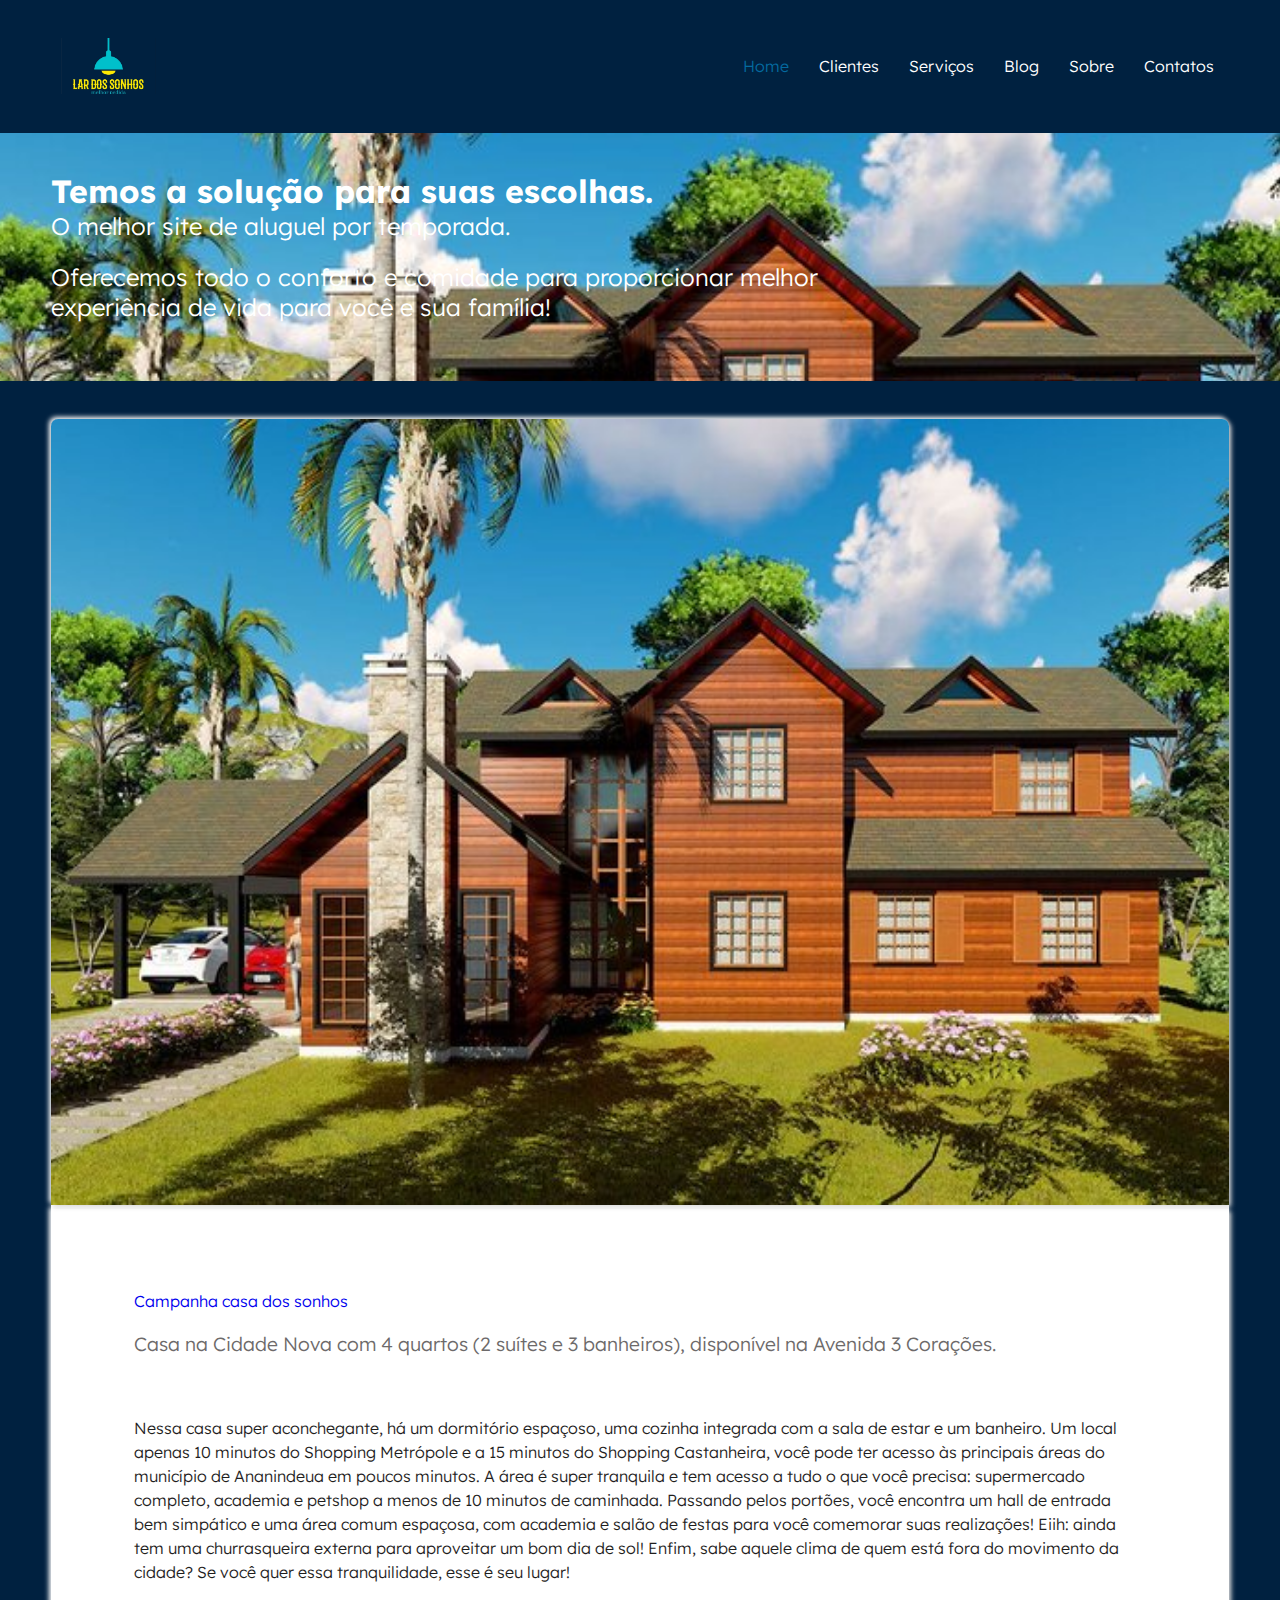
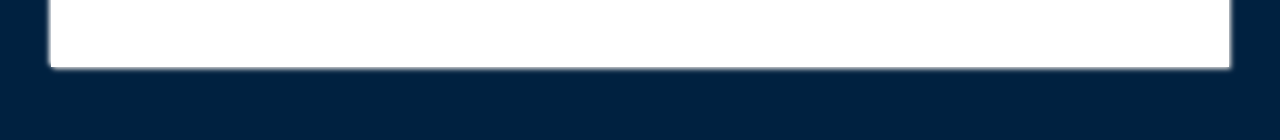
==== index1.html @ 4e383707 "updated class inner" ====
<!DOCTYPE html>
<html lang="en">
    <head>
        <meta charset="UTF-8" />
        <meta name="viewport" content="width=device-width, initial-scale=1.0" />
        <title>Soluções digitais</title>
        <meta
            name="description"
            content="Agência especializada em Marketing Digital, Criação Web e Aplicativos Mobile"
        />
        <meta name="keywords" content="Agência digital, Marketing e sites" />
        <meta name="robots" content="index, follow" />
        <meta name="author" content="Emerson Pessoa" />
        <link rel="stylesheet" href="css/style1.css" />
        <link
            rel="stylesheet"
            href="https://cdnjs.cloudflare.com/ajax/libs/font-awesome/5.15.3/css/all.min.css"
        />
        <link.
            href="https://fonts.googleapis.com/css2?family=Lato:wght@300;400;700&display=swap"
            rel="stylesheet"
        />
        <link
            href="https://fonts.googleapis.com/css2?family=Inter&family=Lexend:wght@500;600&display=swap"
            rel="stylesheet"
        />
        <link rel="icon" href="image/logo_casa02.1.ico" />
    </head>
    <body>
        <!-- <CABECALHO-->
        <header class="cabecalho container">
            <a href="index.html">
                <h1 class="logo">Casa de praia - aluguel por temporada</h1>
            </a>
            <button class="btn-menu bg-gradient">
                <i class="fas fa-bars fa-lg"></i>
            </button>
            <nav class="menu">
                <a class="btn-close"><i class="fa fa-times fa"></i></a>
                <ul>
                    <li><a class="active" href="index.html">Home</a></li>
                    <li><a href="#">Clientes</a></li>
                    <li><a href="#">Serviços</a></li>
                    <li><a href="#">Blog</a></li>
                    <li><a href="#">Sobre</a></li>
                    <li><a href="#">Contatos </a></li>
                </ul>
            </nav>
        </header>
        <div class="banner container">
            <div class="title">
                <h2>Temos a solução para suas escolhas.</h2>
                <h3>O melhor site de aluguel por temporada.</h3>
                <h4>
                    Oferecemos todo o conforto e comidade para proporcionar
                    melhor experiência de vida para você e sua família!
                </h4>
            </div>
        </div>
        <main class="container">
            <article class="servico bg-white radius">
                <img
                    class="img"
                    src="image/casa_palmeira02.jpg"
                    alt="campanhas publicitárias"
                />
                <div class="inner">
                    <a href="#">Campanha casa dos sonhos</a>
                    <h4>
                        Casa na Cidade Nova com 4 quartos (2 suítes e 3
                        banheiros), disponível na Avenida 3 Corações.
                    </h4>
                    <p>
                        Nessa casa super aconchegante, há um dormitório
                        espaçoso, uma cozinha integrada com a sala de estar e um
                        banheiro. Um local apenas 10 minutos do Shopping
                        Metrópole e a 15 minutos do Shopping Castanheira, você
                        pode ter acesso às principais áreas do município de
                        Ananindeua em poucos minutos. A área é super tranquila e
                        tem acesso a tudo o que você precisa: supermercado
                        completo, academia e petshop a menos de 10 minutos de
                        caminhada. Passando pelos portões, você encontra um hall
                        de entrada bem simpático e uma área comum espaçosa, com
                        academia e salão de festas para você comemorar suas
                        realizações! Eiih: ainda tem uma churrasqueira externa
                        para aproveitar um bom dia de sol! Enfim, sabe aquele
                        clima de quem está fora do movimento da cidade? Se você
                        quer essa tranquilidade, esse é seu lugar!
                    </p>
                </div>
            </article>
        </main>

        <!--JQURY-->
        <script src="https://code.jquery.com/jquery-3.0.0.js"></script>
        <script>
            $(".btn-menu").click(function () {
                $(".menu").show();
            });
            $(".btn-close").click(function () {
                $(".menu").hide();
            });
        </script>
    </body>
</html>
---- css/style1.css ----
* {
  margin: 0;
  padding: 0;
  font-size: 100%;
  border: none;
  outline: none;
  font-weight: 300;
  box-sizing: border-box;
  font-family: "Lexend", "Lato", sans-serif;
}
body {
  /* background-color: #514562; */
  background-color: #3F2D59;
  /* background-color: #000d5c; */
  background-color: #002140;

  /* background-color: #f5f5f5; */
  /* background-color: #d9d9d9; */
  /* background-color: #47395E; */
  /* background-color: #3E2C58 */
}

a {
  text-decoration: none;
}

ul {
  list-style: none;
}
img {
  max-width: 100%;
}

header {
  position: top;
}

/*======= CONTAINER ===== */
.container {
  width:100%;
  float:left;
  padding: 3% 4%;
  text-align:center;
}
/*======= BG-COLORS ===== */
.bg-gradient{
  /* background: linear-gradient(to right, #ce2e3c,#da6709); */ /*add */
  background: linear-gradient(to right, #3F2D59,#6610f2, #3F2D59); 
}
.bg-black{
  /* background-color:#130400; */
  background-color:#000d5c;
}

.bg-white{
  background-color:#fff;
}
/*add */
.bg-button:hover{
  background-color:transparent;
  transition: all 0.5s ease;
  border:3px solid #6610f2;
  background: -webkit-linear-gradient(#6610f2,#00d4ff);
  -webkit-background-clip: text;
  -webkit-text-fill-color: transparent;
  /* border: 0.5px solid #fff; */
  /* box-shadow: 1px 1px 3px #d9d9d9, -1px -1px 3px #fff ; add */
  /* color: #fff; */
}
/*======= HELPERS ===== */
.radius{
  /* border-radius:7px; */
  border-radius:7px 7px 0 0; /*add*/
}
/*CABECALHO*/

.logo {
  width: 56px;
  height: 56px;
  float: left;
  background: url(../image/logo_casa02.png) center center/56px no-repeat;
  font-size: 0;/*  0 para desaparecer o texto e >0 para aparecer*/
}
.btn-menu{
  width: 56px;
  height: 56px;
  float: right;
  text-align: center;
  color: #fff;
  border-radius: 56px; /*arredonda */
  cursor: pointer;
  background: linear-gradient(to right, #6610f2,#3F2D59);/*add*/
  box-shadow: 1px 1px 3px #d9d9d9; /*add*/
}
/*add */
.btn-menu i:hover{
  color: #fe0000;
}
/*MENU*/
.menu{
  display: none;
  width: 100%;
  height: auto;
  position: fixed; 
  /* background-color:rgba(0,0,0,0.9); */
  background-color:#002140;
  top: 0;
  left: 0;
   
}
.btn-close{
  font-size: 1.5em;
  color:#fff;
  float: right;
  cursor: pointer;
  /* margin-right: 5%; */
  /* margin: 2% 3% 0 0; */
  margin: 6% 8% 0 0; /*add */
}
.menu ul{
  width: 100%;
  float: left;
  text-align: center;
  background: #002140; 
}  
.menu li{
  padding:1.5%; 
}
.menu li a{
  font-size:2em;
  color: #fff;
  padding:1.5% 3%
}
.menu li a:hover{
  /* border:1px solid #da6709; */
  border:2px solid #6610f2;  /*add*/
  border-radius: 4px; /*add*/
  background: -webkit-linear-gradient(#6610f2,#00d4ff);
  -webkit-background-clip: text;
  -webkit-text-fill-color: transparent;
}

/*BANNER*/
.banner{
  background: url(../image/casa_palmeira02.jpg) no-repeat center fixed;
  background-size:cover;
}
.title{
  width:100%;
}
.title h2{
  font-size: 2.5em;
  color:#fff ;
  font-weight: 700; 
}
.title h3{
  font-size: 1.5em;
  color: #fff;
  margin-bottom: 2.5%
}
.title h4{
  font-size: 1.5em;
  color: #fff;
  margin-bottom: 2.5%

}
.buttons{
  width:100%;

}
.buttons i{
  float: right;
}
/*SERVICOS*/
.servico{
  width:100%;
  text-align: left;
  margin-bottom: 3%;
  /* width: 100%;
  height: 100vh;
  object-fit: cover;  TESTE*/
}
  
.container .servico img{
  width: 100%; /*add */
  height: 100%;
  border-radius: 7px 7px 0 0;
  box-shadow: 2px 2px 5px #d9d9d9, -2px -2px 5px #ffff; /*add*/ 
}
.servico img:hover{
  box-shadow: 2px 2px 5px #6610f2, -2px -2px 5px #3F2D59; /*add*/
  cursor: pointer;
}

.inner{
  padding:7%;
  box-shadow: 2px 2px 5px #d9d9d9, -2px -2px 5px #ffff; /*add*/ 
}
/*
.inner a{
  /* font-size:1.5em;
  color: #130400;
  font-weight: 700;
}
*/
.inner h4{
  font-size: 1.2em;
  /* color: #130400; */
  color: #6d6a6a;
  margin-top:2%;
  
}
.inner p{
  margin-top:6%;
  color:#1f1e1e;
  line-height: 1.5em;
}

/*NEWSLETTER*/

.newsletter h2{
  font-size:1.5em;
  color:#fff;
  font-weight: 700;
}
.newsletter h3{
  color: #fff;
}
.newsletter form{
  margin-top: 2%;
}
.newsletter input{
  width:100%;
  color: #fff;
  border: 1px solid rgba(255,255,255,0.3);
  padding:1.5%;
}
/*add */
.newsletter input:focus{
  box-shadow: 1px 1px 3px #d9d9d9, -1px -1px 3px #fff;
}
.newsletter button{
  width: 100%;
  /* color: #130400; add*/
  color: #6610f2;
  padding: 2%;
  cursor: pointer;
  margin-top: 2%; 
}
/* RODAPE */

.social-icons a{
  font-size: 1.5em;
  color:rgba(255,255,255,0.7);
  margin-right: 3%;
}
.social-icons a:last-child{
  margin: right 0;
}
.social-icons a:hover{
  color:rgba(255,255,255);
  transition: .5s;
}

.copyright {
 margin-top: 2%;
 color:rgba(255,255,255,0.7);

}

/* MEDIA TYPES::
conceito - Servem para direcionar um bloco css
para um determinado tipo de meio de acesso.

screen
Para monitores ou dispositivos com teclas coloridas
e resolução adequadas.

Print
Para impressoras. Muitos usado para dar uma versão
de impressão de site.

media querys - é a utilização de uma media types
e uma expressão
*/

/* @media print{
  .title h2{
    font-size: 2.5em;
    color:red;
    font-weight: 700;
    
  }
  .title h3{
    font-size: 1.5em;
    color: blue;
    margin-bottom: 2.5%
  
  }
} */
 
 

/*BREAKPOINTS - pontos de ajustes */
 
/*=====MOBILE FIRST===== */
/* SMALL DEVICES - SMARTPHONES */
@media screen and (min-width:480px){
  .logo {
    /* width: 214px; */
    width: 114px;
    /* height: 100px; add */
    float: left;
    background: url(../image/logo_14.jpg) center center/95px no-repeat;
    
  }
  /*add */
  /* .logo:hover {
    border:2px solid #002140;
    border-radius: 4px;

  } */
}

/* SMALL DEVICES - TABLETS */
@media screen and (min-width:768px){
  .servico{
    width:100%;
    float:left;
    /* margin-right:2%; */
  }
  .servico:nth-child(2){
    margin-right:0;
  }
  .newsletter h2{
    font-size: 2em;
  }
  .newsletter h3{
    font-size: 1.5em;
  }
  .newsletter input{
    width:70%;
    /* padding: 2%; */ /*afetou a altura*/
    float:left;
    margin-right:1%;
  }
  .newsletter button{
    width:29%;
    /* padding: 2%; */
    padding: 1.5%;
    float:right;
    margin-top:0
  }
}

/* MEDIUM DEVICES - TABLETS & DESKTOPS */
@media screen and (min-width:960px){
  .title{
    width: 70%;
    float:left;
    text-align:left;
  }
  .title h2{
    /* font-size: 3em; */
    font-size: 2em;
  }
  .title h3{
    /* font-size: 2em; */
    font-size: 1.5em;
  }
  .buttons{
    width:30%;
    float:right;
    margin-top:0;
  }
  .servico{
    /* width: 32%; */
    width: 100%; /*pega toda largura do article servico*/
  }
  .servico:nth-child(2){
    margin-right:2%;
  }
  .servico:nth-child(3){
    margin-right:0;
  }
  .newsletter input{
    /* width:60%; */
    width:50%;
    float:none;
  }
  .newsletter button{
    /* width: 20%; */
    width: 15%;
    float:none; 
  }

/* LARGE DEVICES - WIDES SCREENS */
@media screen and (min-width:1280px){
  
  .btn-menu{
    display: none; 
  }
  .btn-close{
    display: none;
  }
  .menu{
    width:auto;
    height:56px;
    line-height:56px;
    float:right;
    background-color: #f5f5f5;
    display: block !important; /*forcar display: block*/
    position:static;
  }
  .menu li{
    padding:0;
    float:left;
  }
  .menu li a{
    /* color:#130400; */
    font-size:1em;
    padding: 15px;
  }
  .menu li a:hover{
    border:none; /*remove a borda*/
    /* color: #da6709; */
    /* color: #046a9f; */
  }
  /*add*/
  .menu li a.active{
    color: #046a9f;
  }
  /*add */
  .menu li a.active:hover{
    color: #0d99e4;
  }
}
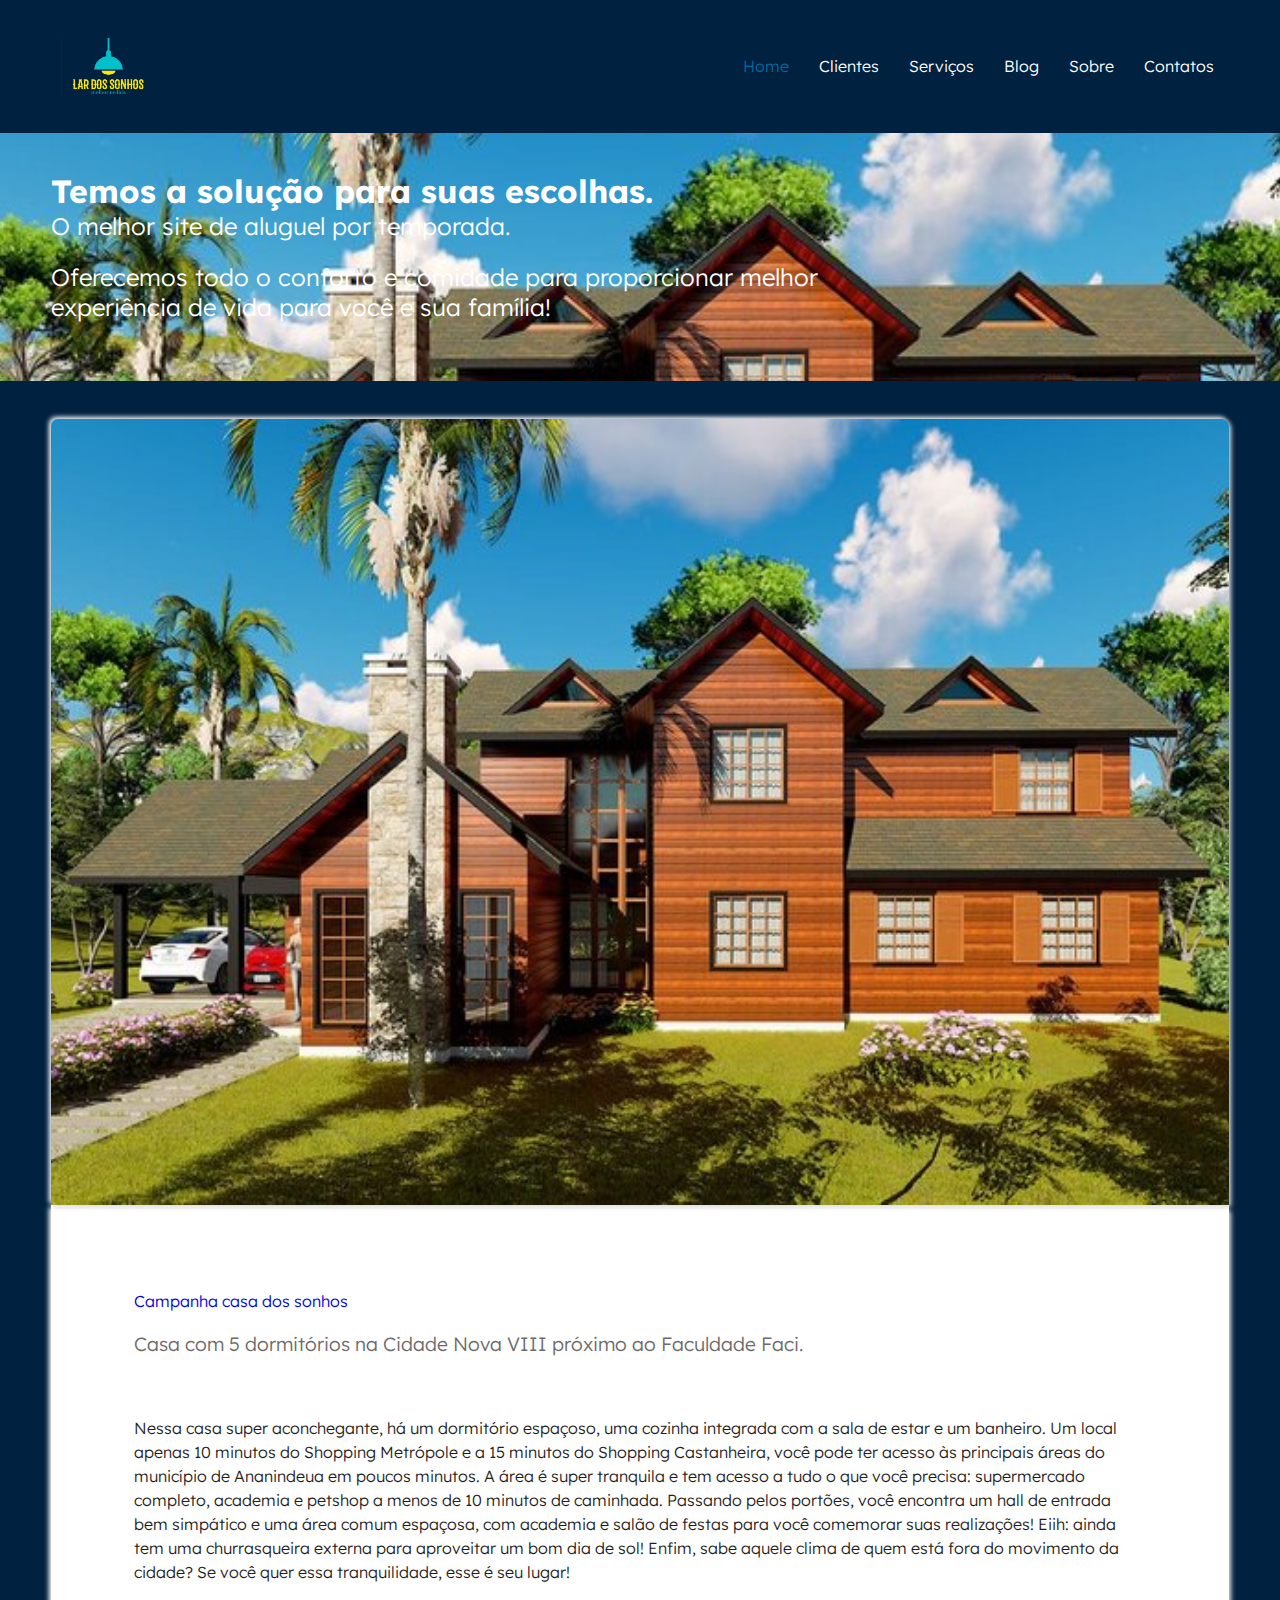
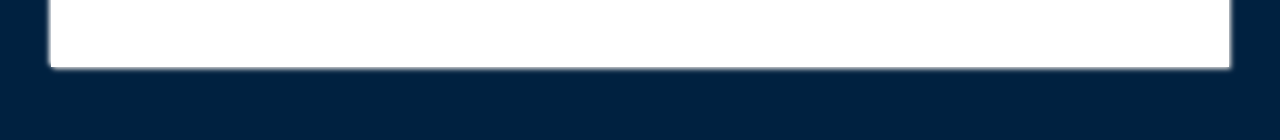
==== commit 8f6ee2ff: "updated" ====
--- a/index1.html
+++ b/index1.html
@@ -67,8 +67,7 @@
                 <div class="inner">
                     <a href="#">Campanha casa dos sonhos</a>
                     <h4>
-                        Casa na Cidade Nova com 4 quartos (2 suítes e 3
-                        banheiros), disponível na Avenida 3 Corações.
+                        Casa com 5 dormitórios na Cidade Nova VIII próximo ao Faculdade Faci.
                     </h4>
                     <p>
                         Nessa casa super aconchegante, há um dormitório
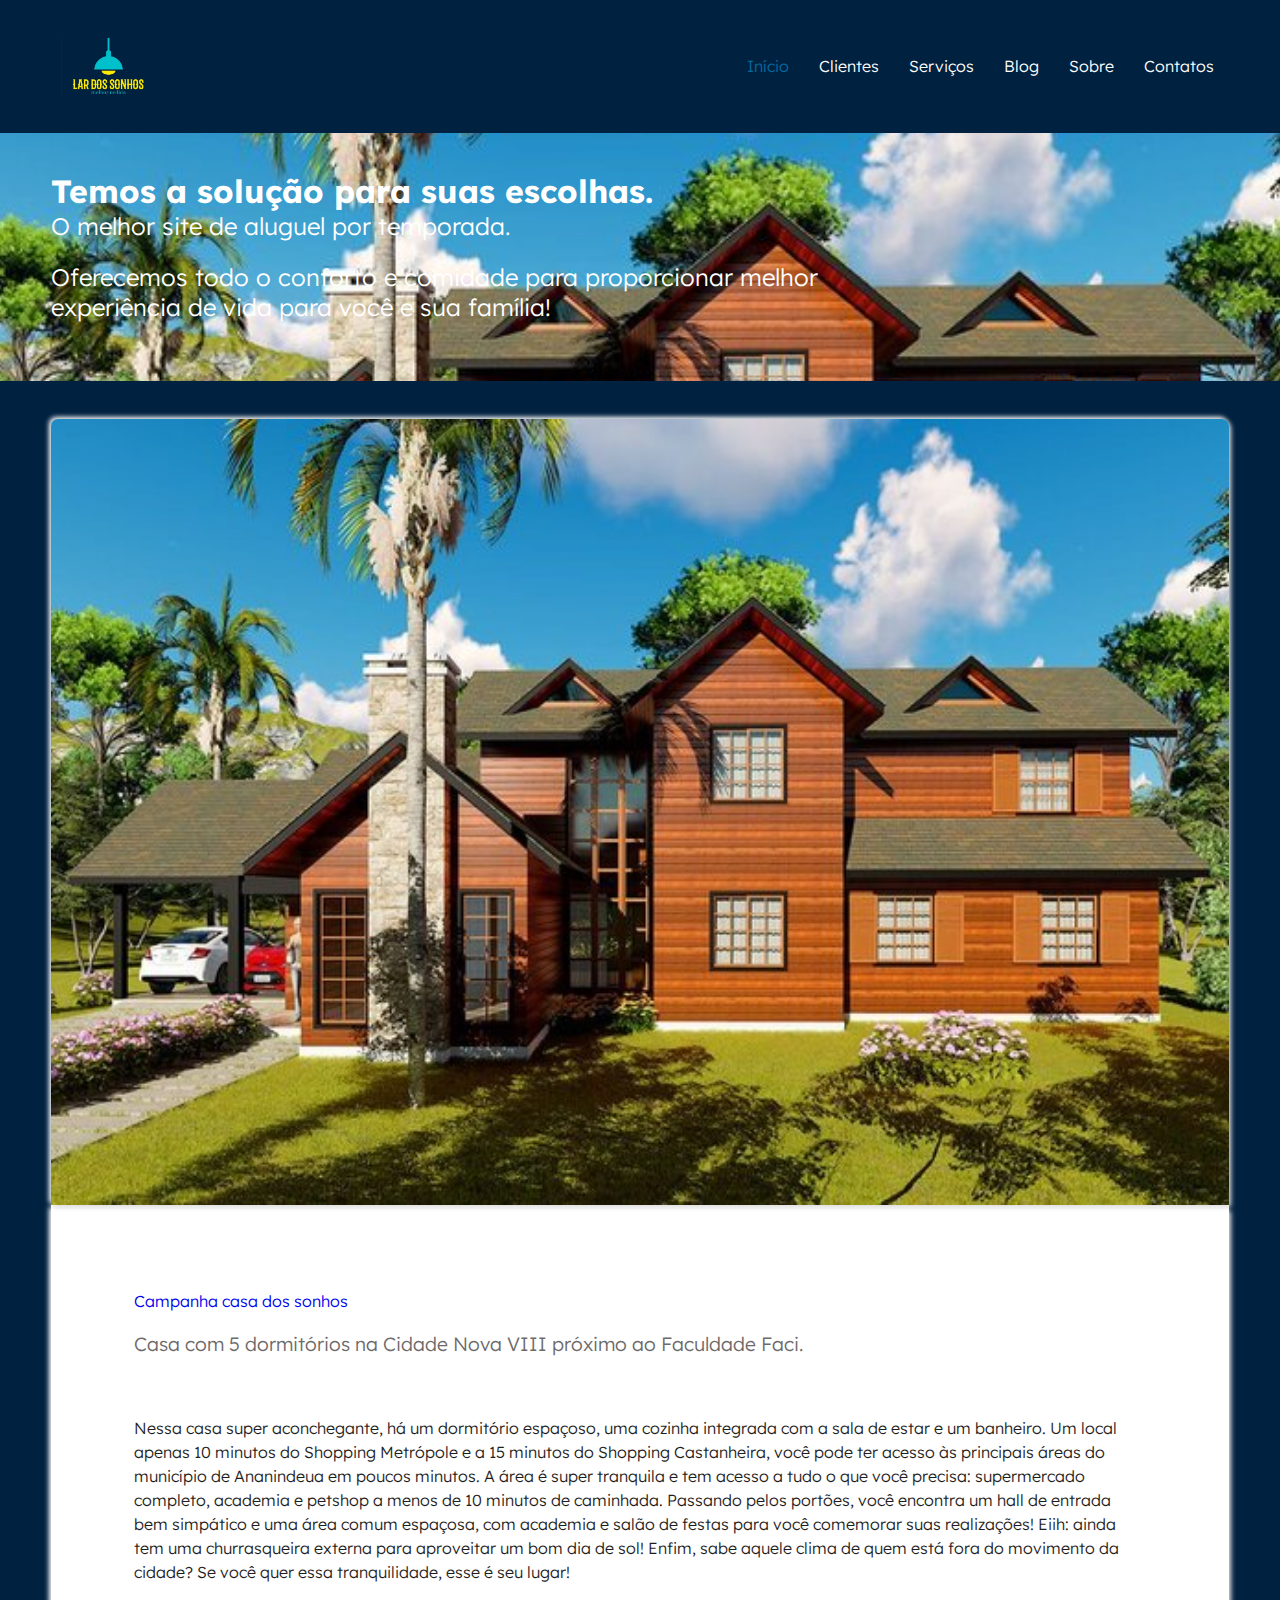
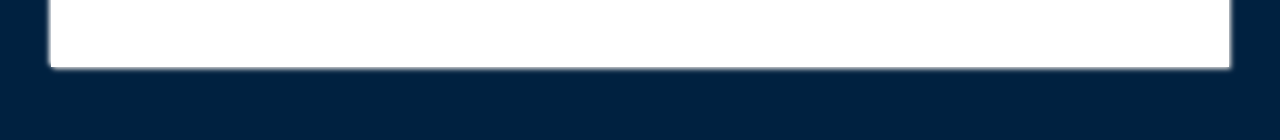
==== commit b8b60584: "updated" ====
--- a/index1.html
+++ b/index1.html
@@ -38,7 +38,7 @@
             <nav class="menu">
                 <a class="btn-close"><i class="fa fa-times fa"></i></a>
                 <ul>
-                    <li><a class="active" href="index.html">Home</a></li>
+                    <li><a class="active" href="index.html">Início</a></li>
                     <li><a href="#">Clientes</a></li>
                     <li><a href="#">Serviços</a></li>
                     <li><a href="#">Blog</a></li>
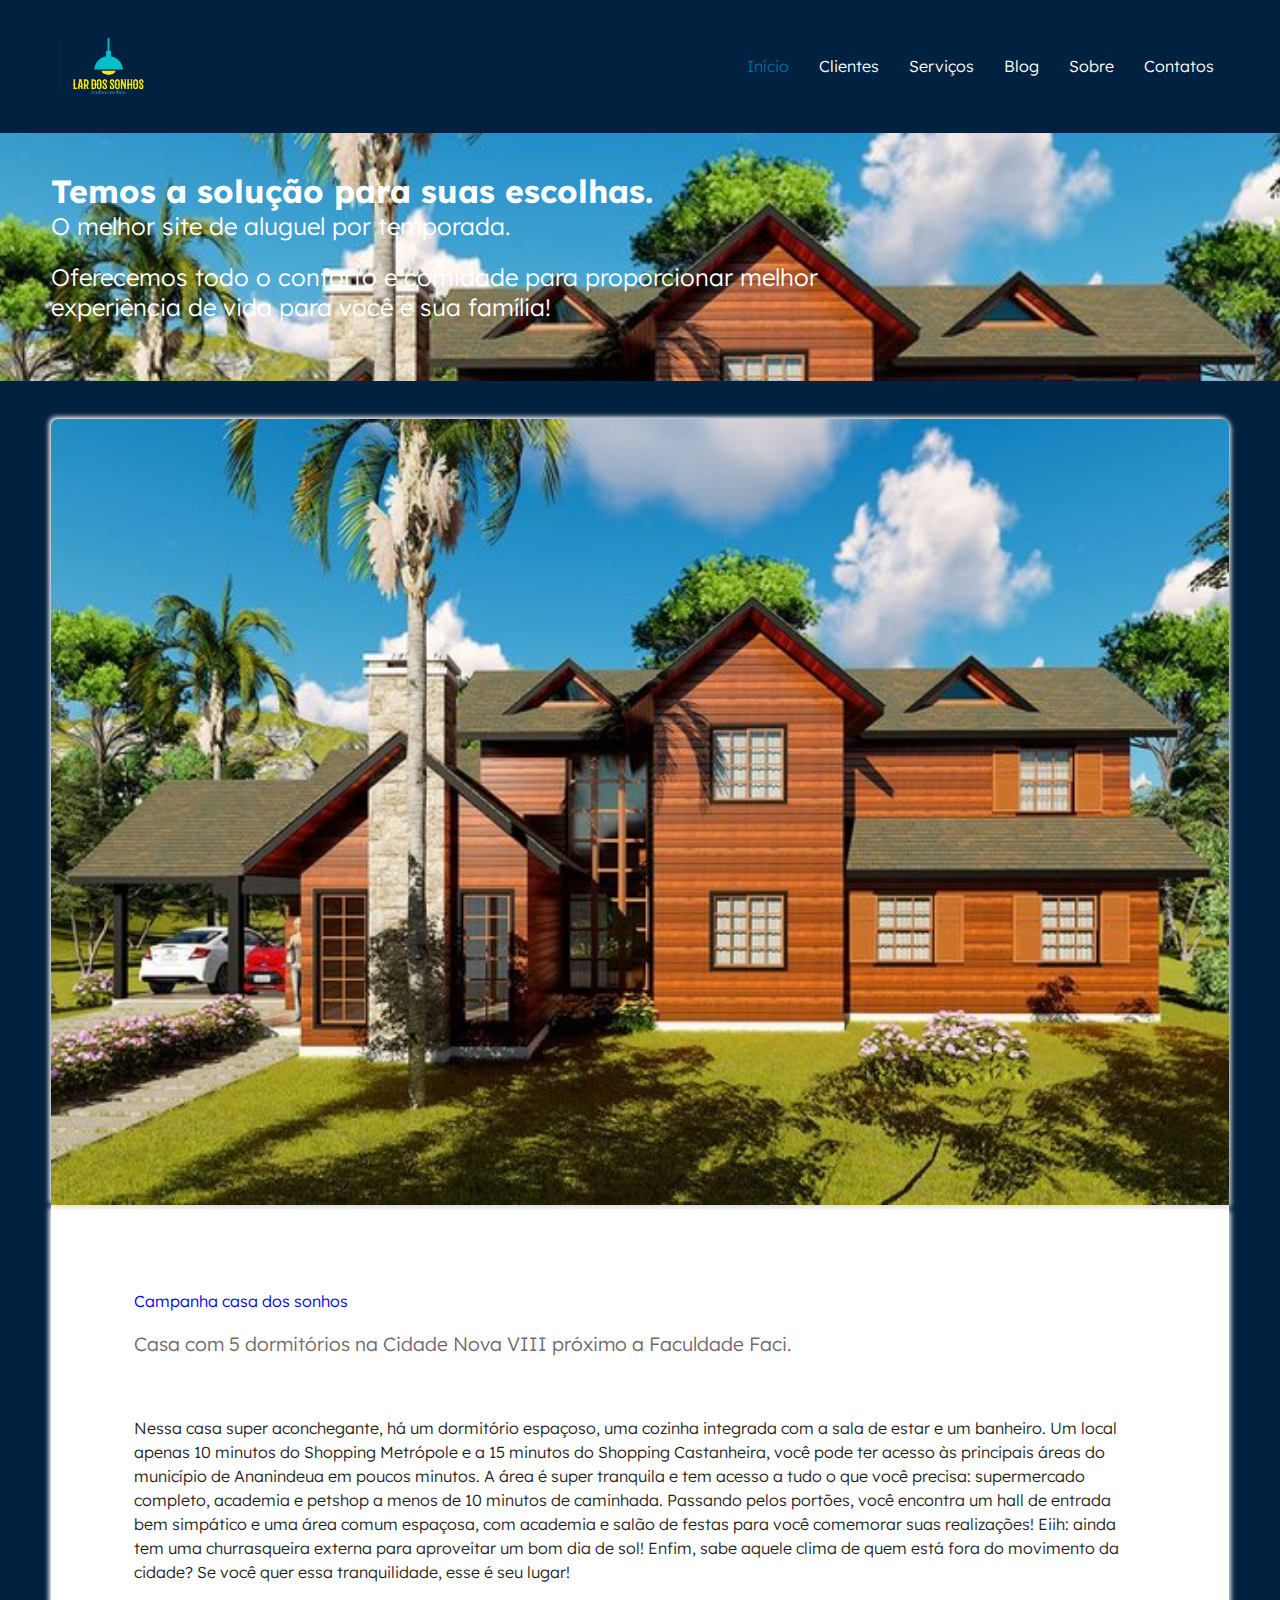
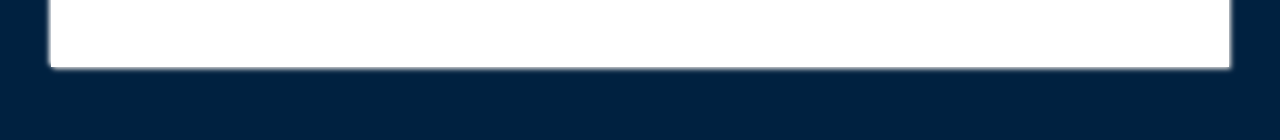
==== commit d51efb4a: "updated h4" ====
--- a/index1.html
+++ b/index1.html
@@ -67,7 +67,7 @@
                 <div class="inner">
                     <a href="#">Campanha casa dos sonhos</a>
                     <h4>
-                        Casa com 5 dormitórios na Cidade Nova VIII próximo ao Faculdade Faci.
+                        Casa com 5 dormitórios na Cidade Nova VIII próximo a Faculdade Faci.
                     </h4>
                     <p>
                         Nessa casa super aconchegante, há um dormitório
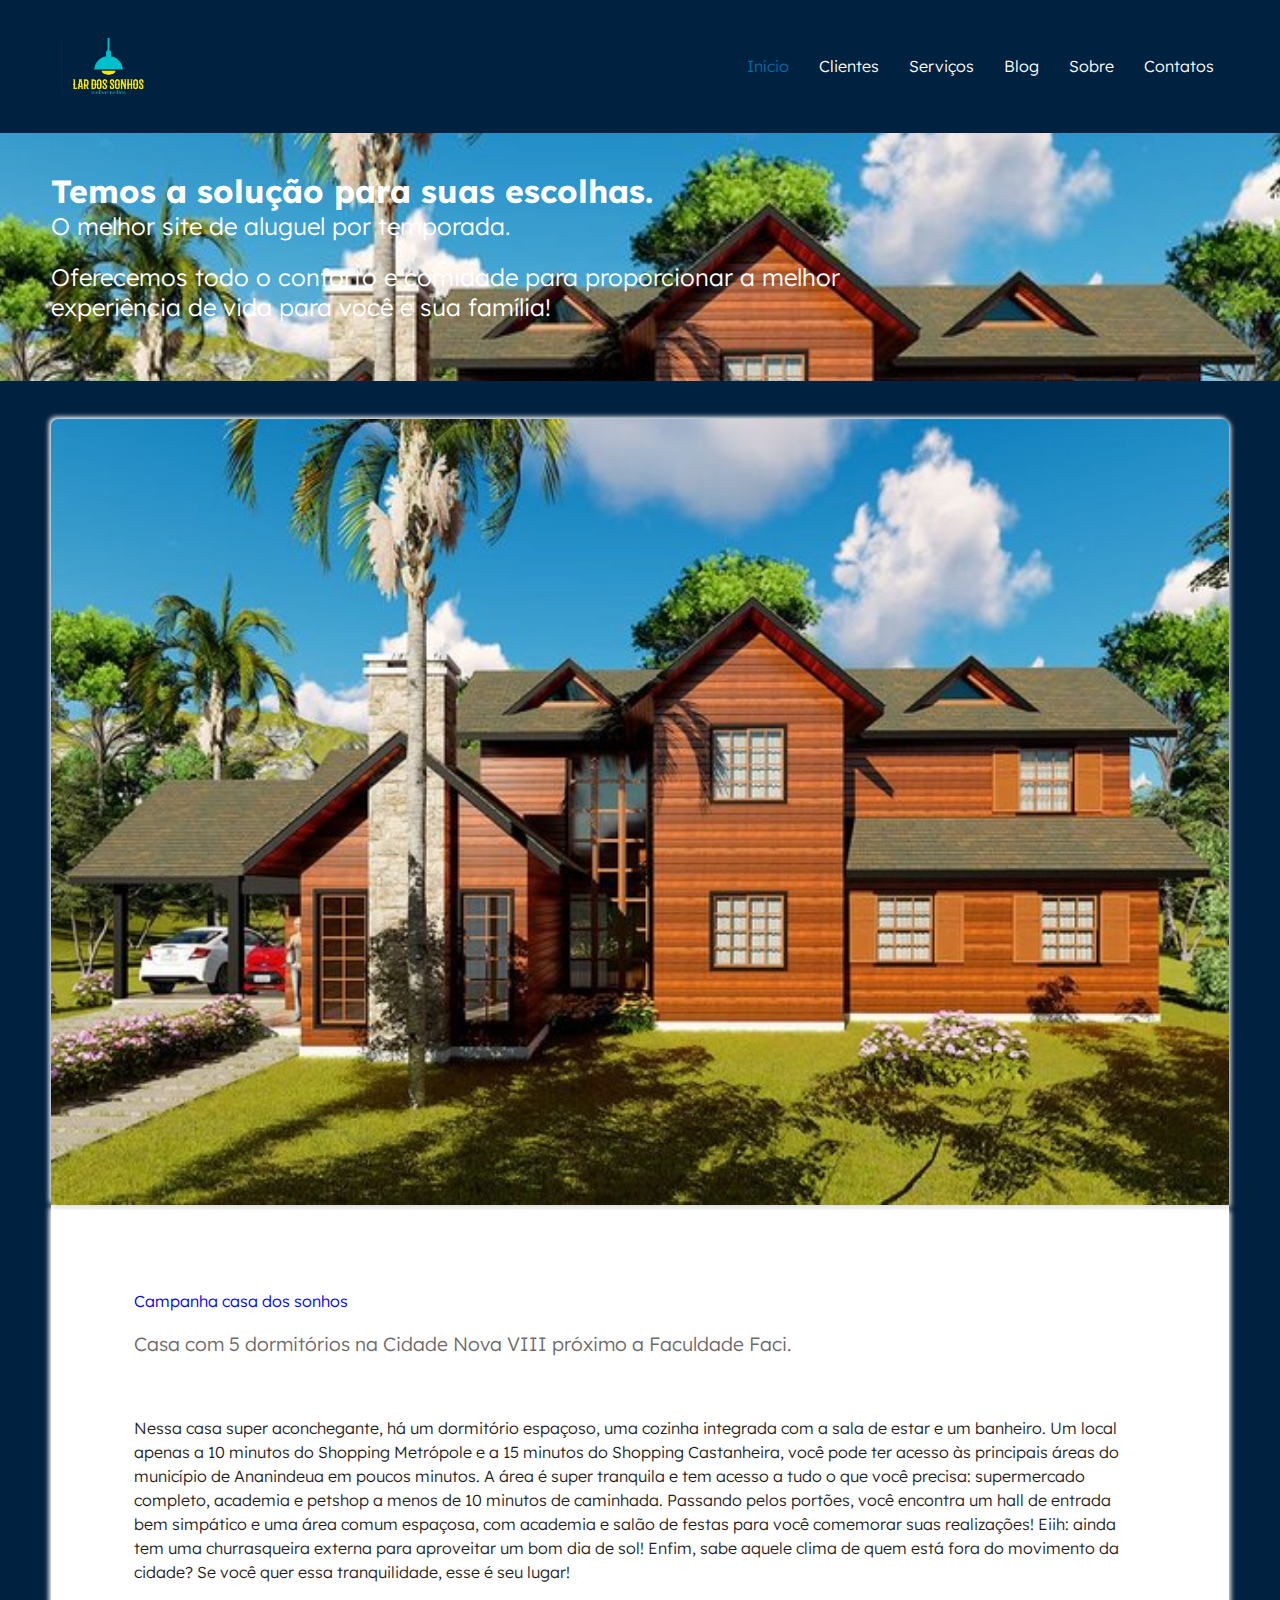
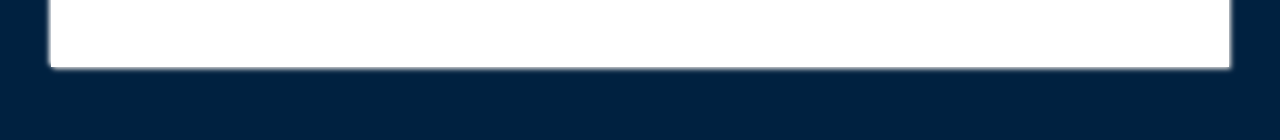
==== commit e95eac11: "updated p" ====
--- a/index1.html
+++ b/index1.html
@@ -3,29 +3,29 @@
     <head>
         <meta charset="UTF-8" />
         <meta name="viewport" content="width=device-width, initial-scale=1.0" />
-        <title>Soluções digitais</title>
-        <meta
-            name="description"
-            content="Agência especializada em Marketing Digital, Criação Web e Aplicativos Mobile"
-        />
-        <meta name="keywords" content="Agência digital, Marketing e sites" />
-        <meta name="robots" content="index, follow" />
+        <title>Aluguéis por temporada</title>
+        <meta name="keywords" content="Aluguéis por temporada" />
         <meta name="author" content="Emerson Pessoa" />
         <link rel="stylesheet" href="css/style1.css" />
         <link
-            rel="stylesheet"
-            href="https://cdnjs.cloudflare.com/ajax/libs/font-awesome/5.15.3/css/all.min.css"
+                rel="shortcut icon"
+                href="image/favicon.ico"
+                type="image/x-icon"
+            />
+        <link
+          rel="stylesheet"
+          href="https://cdnjs.cloudflare.com/ajax/libs/font-awesome/5.15.3/css/all.min.css"
         />
         <link.
-            href="https://fonts.googleapis.com/css2?family=Lato:wght@300;400;700&display=swap"
-            rel="stylesheet"
+          href="https://fonts.googleapis.com/css2?family=Lato:wght@300;400;700&display=swap"
+          rel="stylesheet"
         />
         <link
-            href="https://fonts.googleapis.com/css2?family=Inter&family=Lexend:wght@500;600&display=swap"
-            rel="stylesheet"
+          href="https://fonts.googleapis.com/css2?family=Inter&family=Lexend:wght@500;600&display=swap"
+          rel="stylesheet"
         />
         <link rel="icon" href="image/logo_casa02.1.ico" />
-    </head>
+      </head>
     <body>
         <!-- <CABECALHO-->
         <header class="cabecalho container">
@@ -43,7 +43,7 @@
                     <li><a href="#">Serviços</a></li>
                     <li><a href="#">Blog</a></li>
                     <li><a href="#">Sobre</a></li>
-                    <li><a href="#">Contatos </a></li>
+                    <li><a href="index.html#footer">Contatos </a></li>
                 </ul>
             </nav>
         </header>
@@ -53,26 +53,31 @@
                 <h3>O melhor site de aluguel por temporada.</h3>
                 <h4>
                     Oferecemos todo o conforto e comidade para proporcionar
-                    melhor experiência de vida para você e sua família!
+                    a melhor experiência de vida para você e sua família!
                 </h4>
             </div>
         </div>
         <main class="container">
             <article class="servico bg-white radius">
+                <a href="index.html">
                 <img
                     class="img"
                     src="image/casa_palmeira02.jpg"
                     alt="campanhas publicitárias"
                 />
+                </a>
                 <div class="inner">
                     <a href="#">Campanha casa dos sonhos</a>
-                    <h4>
-                        Casa com 5 dormitórios na Cidade Nova VIII próximo a Faculdade Faci.
-                    </h4>
+                    <a href="index.html">
+                        <h4>
+                            Casa com 5 dormitórios na Cidade Nova VIII próximo a
+                            Faculdade Faci.
+                        </h4>
+                    </a>
                     <p>
                         Nessa casa super aconchegante, há um dormitório
                         espaçoso, uma cozinha integrada com a sala de estar e um
-                        banheiro. Um local apenas 10 minutos do Shopping
+                        banheiro. Um local apenas a 10 minutos do Shopping
                         Metrópole e a 15 minutos do Shopping Castanheira, você
                         pode ter acesso às principais áreas do município de
                         Ananindeua em poucos minutos. A área é super tranquila e
--- a/css/style1.css
+++ b/css/style1.css
@@ -209,6 +209,10 @@
   color: #6d6a6a;
   margin-top:2%;
   
+}
+.inner h4:hover{
+  color: red;
+  cursor:pointer; 
 }
 .inner p{
   margin-top:6%;
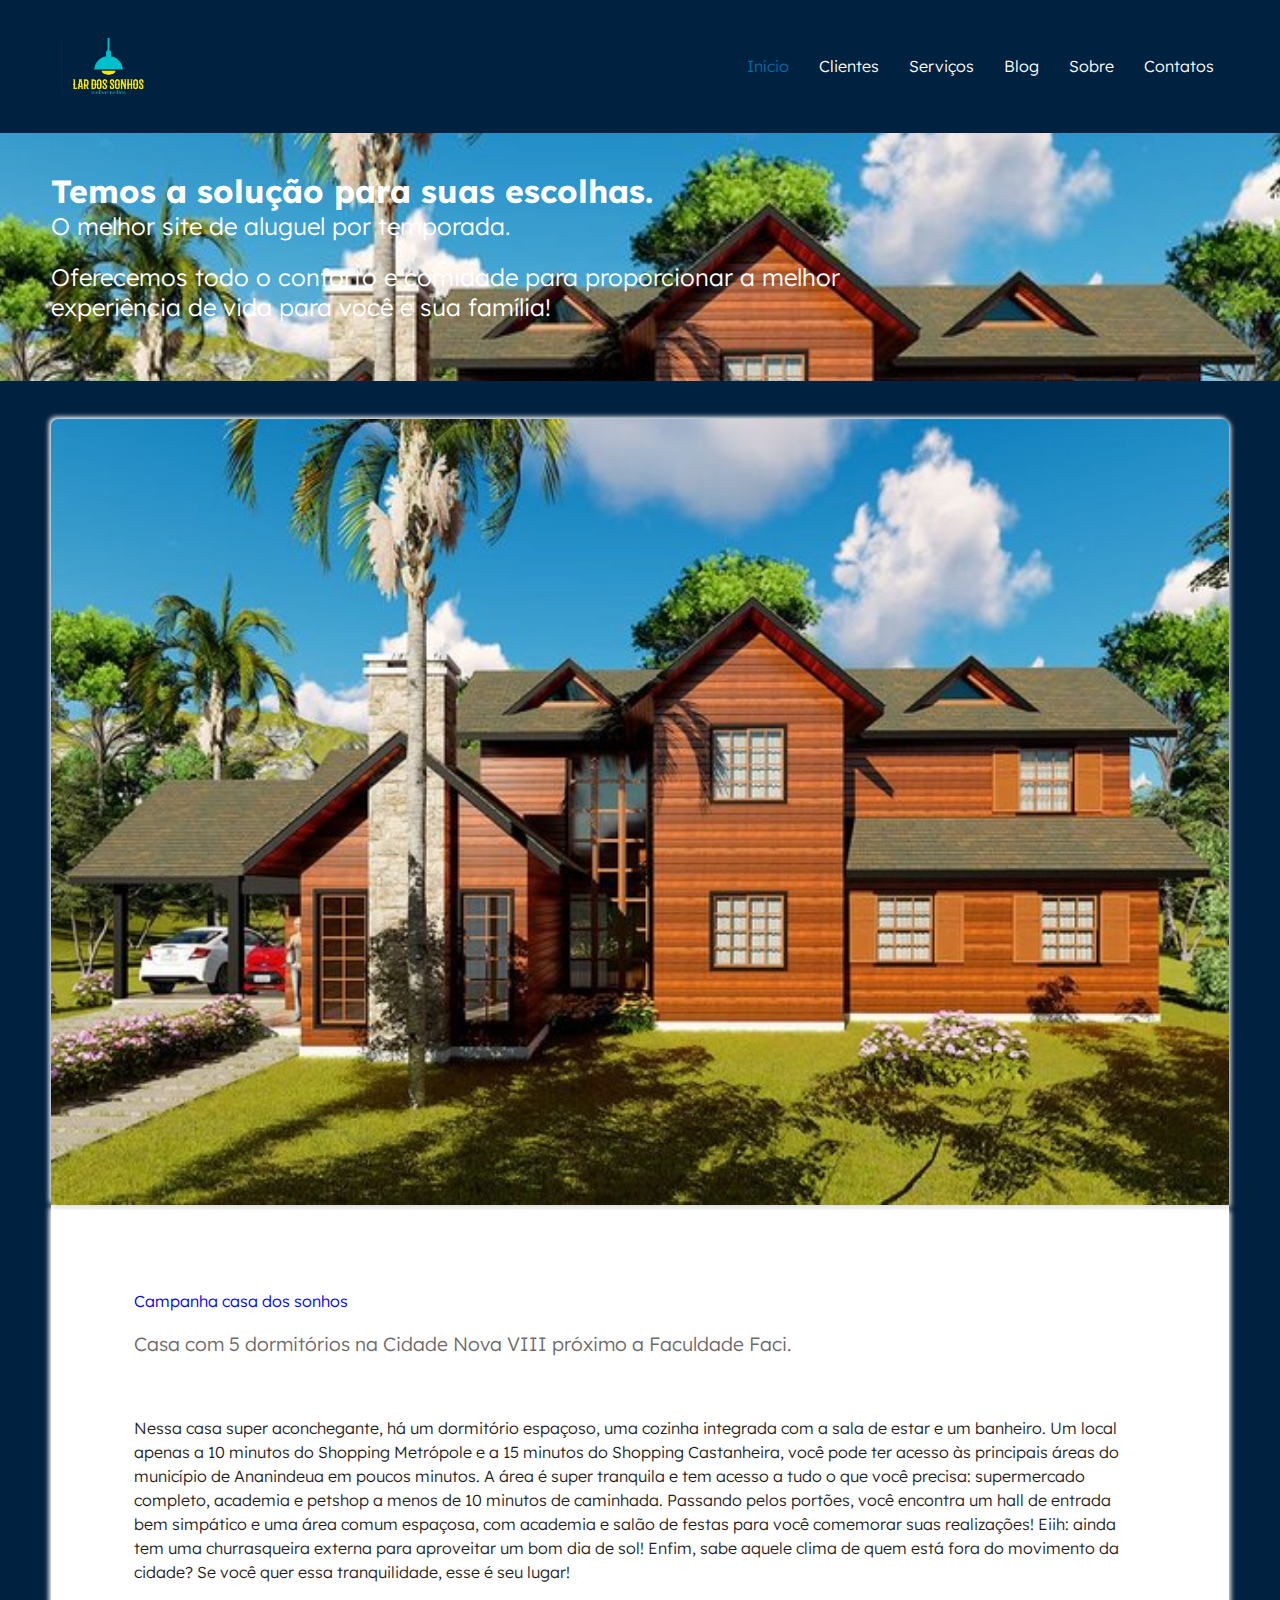
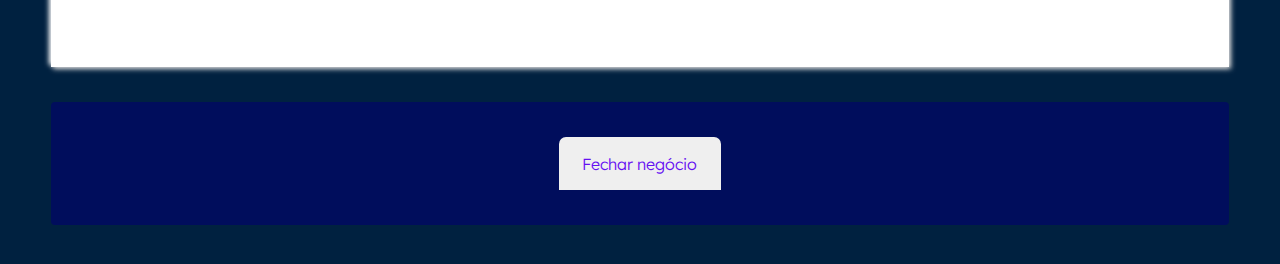
==== commit 03a84382: "added botton in index1,index2 and index3" ====
--- a/index1.html
+++ b/index1.html
@@ -8,24 +8,24 @@
         <meta name="author" content="Emerson Pessoa" />
         <link rel="stylesheet" href="css/style1.css" />
         <link
-                rel="shortcut icon"
-                href="image/favicon.ico"
-                type="image/x-icon"
-            />
+            rel="shortcut icon"
+            href="image/favicon.ico"
+            type="image/x-icon"
+        />
         <link
-          rel="stylesheet"
-          href="https://cdnjs.cloudflare.com/ajax/libs/font-awesome/5.15.3/css/all.min.css"
+            rel="stylesheet"
+            href="https://cdnjs.cloudflare.com/ajax/libs/font-awesome/5.15.3/css/all.min.css"
         />
         <link.
-          href="https://fonts.googleapis.com/css2?family=Lato:wght@300;400;700&display=swap"
-          rel="stylesheet"
+            href="https://fonts.googleapis.com/css2?family=Lato:wght@300;400;700&display=swap"
+            rel="stylesheet"
         />
         <link
-          href="https://fonts.googleapis.com/css2?family=Inter&family=Lexend:wght@500;600&display=swap"
-          rel="stylesheet"
+            href="https://fonts.googleapis.com/css2?family=Inter&family=Lexend:wght@500;600&display=swap"
+            rel="stylesheet"
         />
         <link rel="icon" href="image/logo_casa02.1.ico" />
-      </head>
+    </head>
     <body>
         <!-- <CABECALHO-->
         <header class="cabecalho container">
@@ -52,19 +52,19 @@
                 <h2>Temos a solução para suas escolhas.</h2>
                 <h3>O melhor site de aluguel por temporada.</h3>
                 <h4>
-                    Oferecemos todo o conforto e comidade para proporcionar
-                    a melhor experiência de vida para você e sua família!
+                    Oferecemos todo o conforto e comidade para proporcionar a
+                    melhor experiência de vida para você e sua família!
                 </h4>
             </div>
         </div>
         <main class="container">
             <article class="servico bg-white radius">
                 <a href="index.html">
-                <img
-                    class="img"
-                    src="image/casa_palmeira02.jpg"
-                    alt="campanhas publicitárias"
-                />
+                    <img
+                        class="img"
+                        src="image/casa_palmeira02.jpg"
+                        alt="campanhas publicitárias"
+                    />
                 </a>
                 <div class="inner">
                     <a href="#">Campanha casa dos sonhos</a>
@@ -93,6 +93,11 @@
                     </p>
                 </div>
             </article>
+            <section class="newsletter container bg-black">
+                <a href="mailto:emersonpessoa011108@gmail.com" target="_blank" title="gmail"
+                    ><button class="bg-button radius">Fechar negócio</button></a
+                >
+            </section>
         </main>
 
         <!--JQURY-->
--- a/css/style1.css
+++ b/css/style1.css
@@ -50,6 +50,7 @@
 .bg-black{
   /* background-color:#130400; */
   background-color:#000d5c;
+  border-radius: 4px;
 }
 
 .bg-white{
@@ -59,7 +60,7 @@
 .bg-button:hover{
   background-color:transparent;
   transition: all 0.5s ease;
-  border:3px solid #6610f2;
+  border:2px solid #6610f2;
   background: -webkit-linear-gradient(#6610f2,#00d4ff);
   -webkit-background-clip: text;
   -webkit-text-fill-color: transparent;
@@ -352,7 +353,7 @@
     width:29%;
     /* padding: 2%; */
     padding: 1.5%;
-    float:right;
+    /* float:right; */ /*comentada para centralizar*/
     margin-top:0
   }
 }
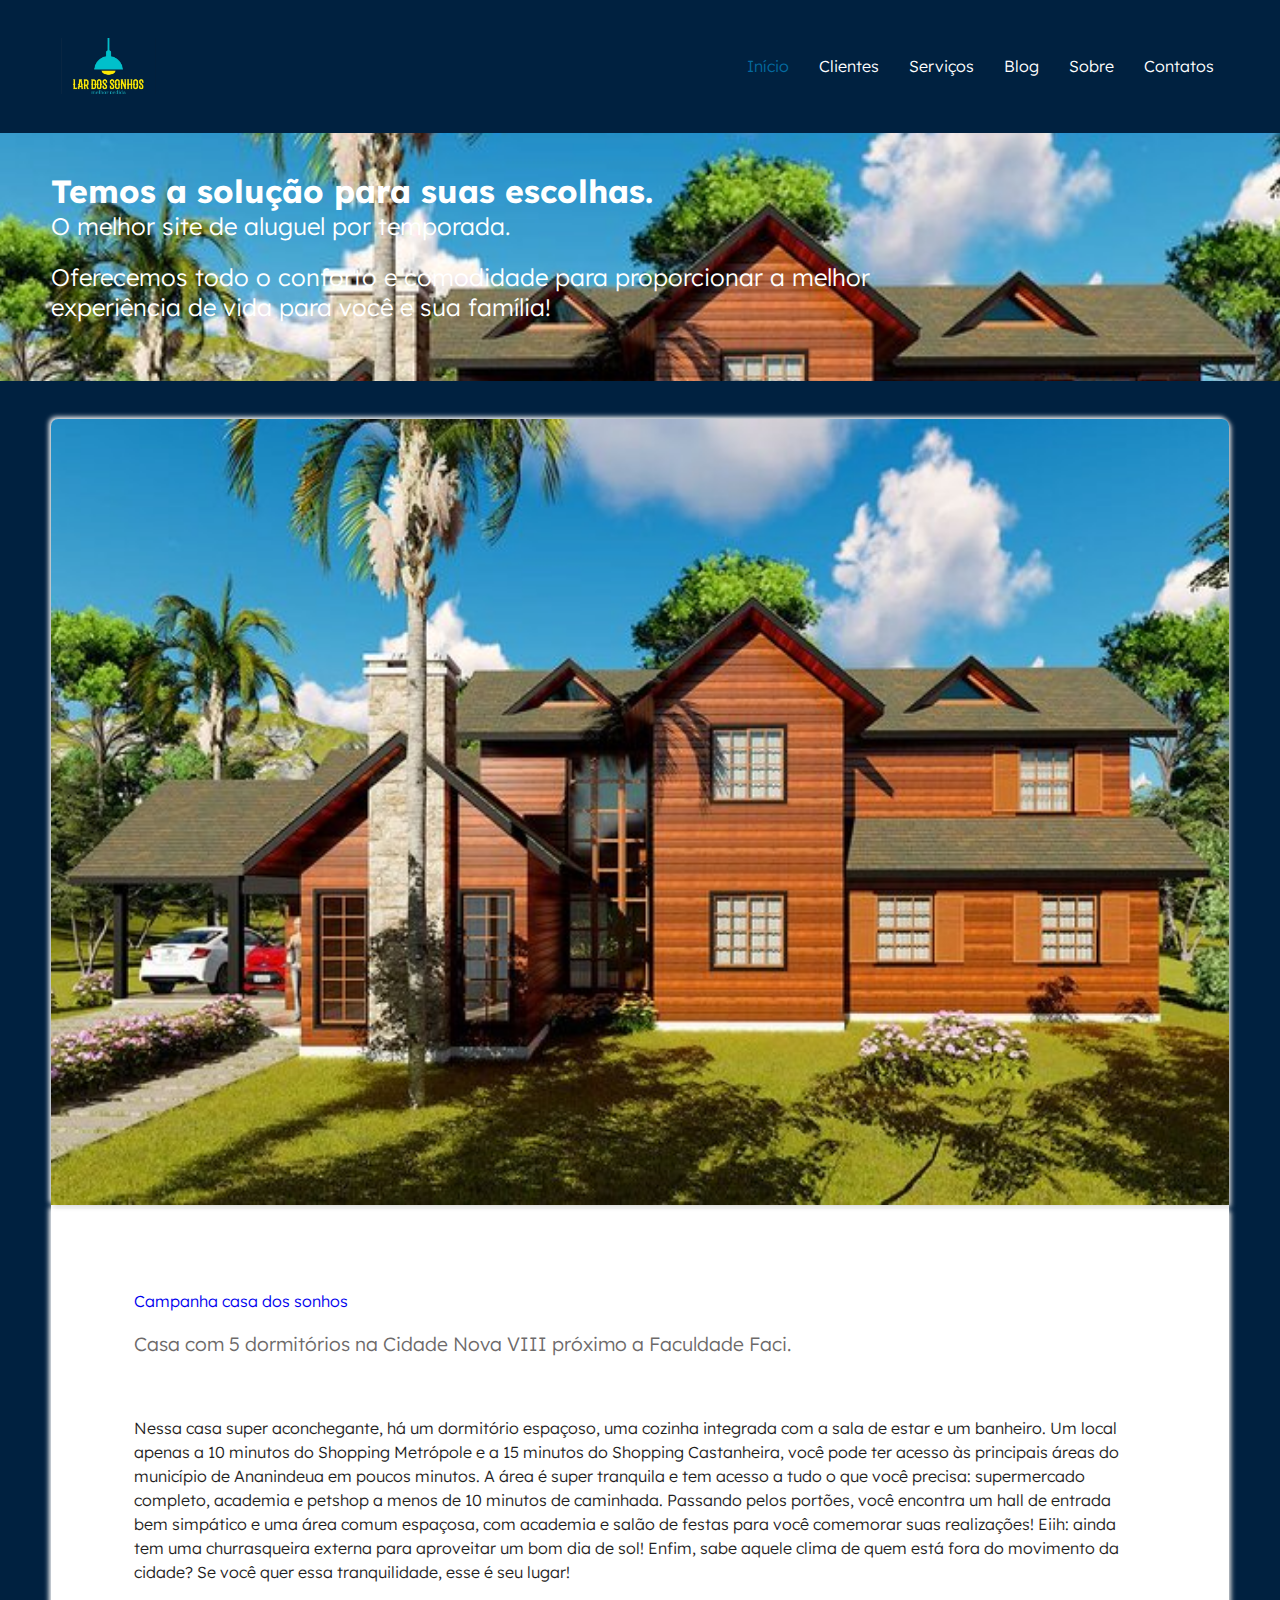
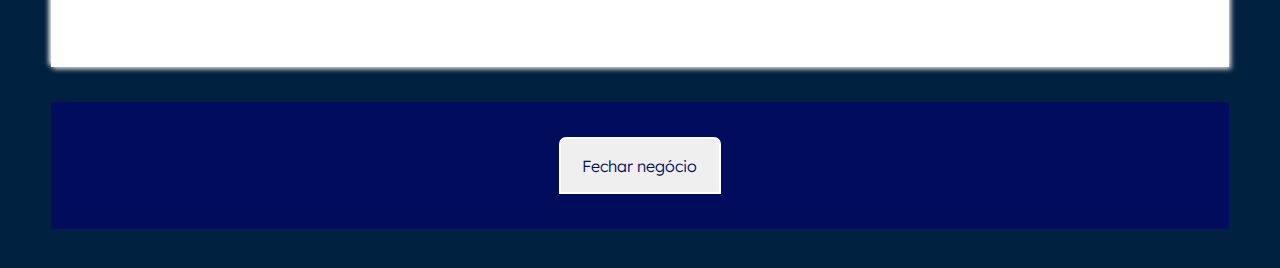
==== commit 562c3361: "updated" ====
--- a/index1.html
+++ b/index1.html
@@ -52,7 +52,7 @@
                 <h2>Temos a solução para suas escolhas.</h2>
                 <h3>O melhor site de aluguel por temporada.</h3>
                 <h4>
-                    Oferecemos todo o conforto e comidade para proporcionar a
+                    Oferecemos todo o conforto e comodidade para proporcionar a
                     melhor experiência de vida para você e sua família!
                 </h4>
             </div>
--- a/css/style1.css
+++ b/css/style1.css
@@ -247,10 +247,12 @@
 .newsletter button{
   width: 100%;
   /* color: #130400; add*/
-  color: #6610f2;
+  /* color: #6610f2; */
+  color: #000d5c;
   padding: 2%;
   cursor: pointer;
   margin-top: 2%; 
+  border:2px solid #fff; /*add */
 }
 /* RODAPE */
 
